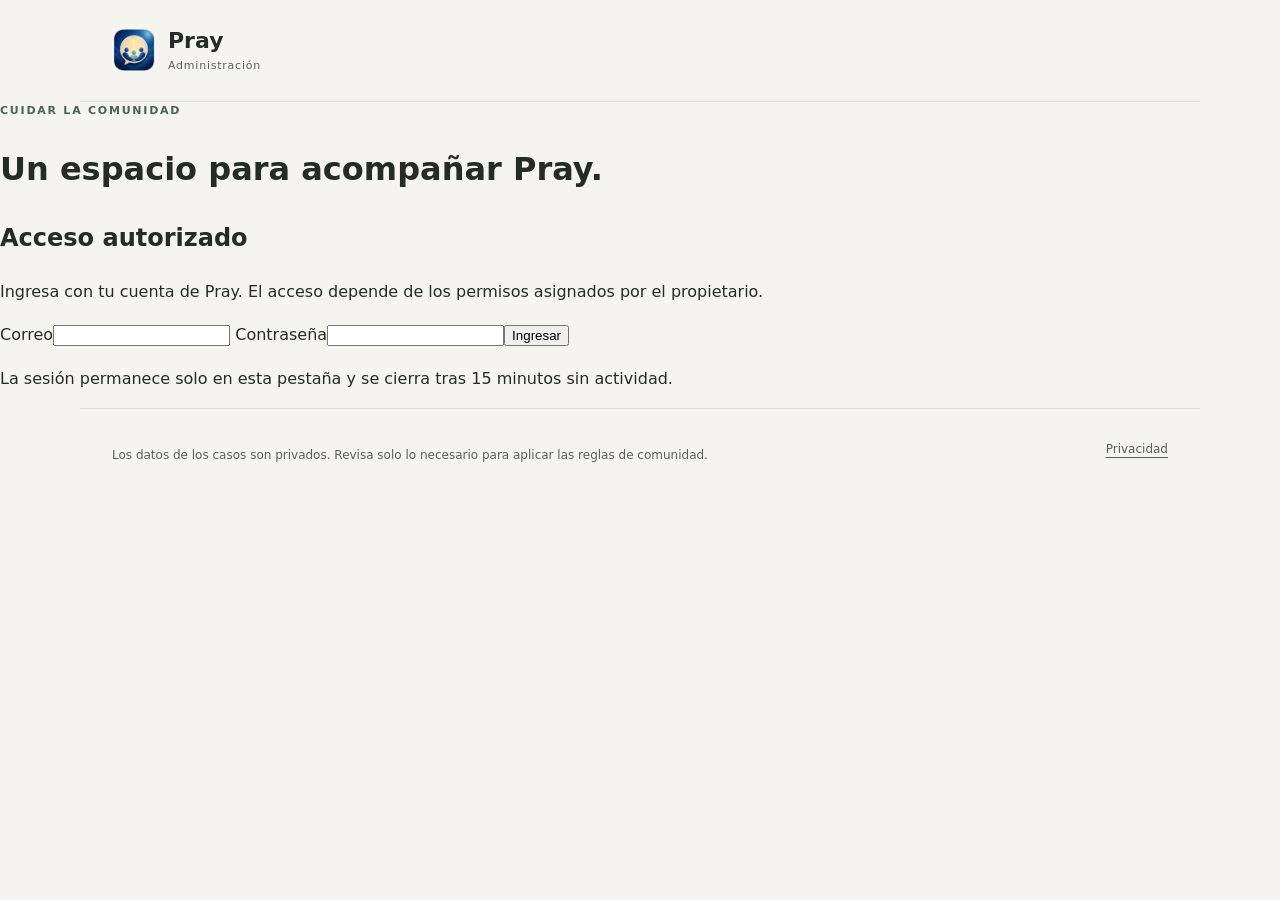
==== admin/index.html @ 740c1b6d "Add protected Pray admin portal and verified email deletion" ====
<!doctype html>
<html lang="es"><head><meta charset="utf-8"><meta name="viewport" content="width=device-width,initial-scale=1">
<meta name="robots" content="noindex,nofollow"><meta name="referrer" content="no-referrer">
<meta http-equiv="Content-Security-Policy" content="default-src 'none'; script-src 'self'; style-src 'self'; img-src 'self'; connect-src https://duhfkkohhesiagwwzpqc.supabase.co; base-uri 'none'; form-action 'none'; object-src 'none'">
<title>Pray · Administración</title><link rel="icon" href="../pray-icon.png"><link rel="stylesheet" href="../legal.css"><link rel="stylesheet" href="admin.css">
<script type="module" src="admin.js"></script></head><body>
<a class="skip" href="#main">Saltar al contenido</a>
<header class="site-header"><a class="brand" href="../index.html"><img src="../pray-icon.png" width="44" height="44" alt=""><span>Pray<small>Administración</small></span></a><button id="logout" hidden>Cerrar sesión</button></header>
<main id="main" class="portal">
<p class="eyebrow">Cuidar la comunidad</p><h1>Un espacio para acompañar Pray.</h1>
<p id="status" role="status" aria-live="polite"></p>
<section id="login" class="login-card"><h2>Acceso autorizado</h2><p>Ingresa con tu cuenta de Pray. El acceso depende de los permisos asignados por el propietario.</p>
<form id="login-form"><label>Correo<input id="email" type="email" autocomplete="username" required maxlength="254"></label>
<label>Contraseña<input id="password" type="password" autocomplete="current-password" required></label><button type="submit">Ingresar</button></form>
<p class="small">La sesión permanece solo en esta pestaña y se cierra tras 15 minutos sin actividad.</p></section>
<div id="workspace" hidden><div class="toolbar"><p id="identity"></p><button id="refresh" class="secondary">Actualizar</button></div>
<nav id="tabs" class="tabs" aria-label="Secciones administrativas"></nav>
<section id="panel" aria-live="polite"></section></div>
</main><footer class="site-footer"><p>Los datos de los casos son privados. Revisa solo lo necesario para aplicar las reglas de comunidad.</p><a href="../privacy.html">Privacidad</a></footer>
</body></html>
---- legal.css ----
@charset "UTF-8";
:root{color-scheme:light;--bg:#f6f4ef;--paper:#fffefa;--ink:#252c28;--muted:#566159;--accent:#4b6353;--line:#dcded6;--soft:#e8eddf;--purple:#716383}
*{box-sizing:border-box}html{background:var(--bg);color:var(--ink);font-family:system-ui,-apple-system,"Segoe UI",sans-serif;line-height:1.7}body{margin:0}a{color:var(--accent);text-underline-offset:4px;overflow-wrap:anywhere}a:hover{color:#293e30}a:focus-visible{outline:3px solid var(--purple);outline-offset:5px;border-radius:3px}.skip{position:absolute;left:16px;top:-100px;z-index:3;background:var(--paper);padding:12px}.skip:focus{top:12px}.site-header,.site-footer{max-width:1120px;margin:auto;padding:28px 32px;display:flex;align-items:center;justify-content:space-between;gap:28px}.site-header{border-bottom:1px solid var(--line)}.brand{display:flex;align-items:center;gap:12px;text-decoration:none;color:var(--ink);font-size:22px;font-weight:700;line-height:1.2}.brand img{border-radius:12px}.brand small{display:block;font-size:11px;font-weight:500;letter-spacing:.07em;color:var(--muted);margin-top:5px}.site-header nav{display:flex;align-items:center;gap:24px}.site-header nav a{font-size:14px;text-decoration:none}.site-header nav a[aria-current]{font-weight:700;text-decoration:underline}.nav-delete{border:1px solid #bbc4b4;border-radius:100px;padding:8px 16px}.home{max-width:1120px;margin:auto;padding:64px 32px 48px}.eyebrow{text-transform:uppercase;font-size:11px;letter-spacing:.16em;color:var(--accent);font-weight:650;margin:0 0 20px}.hero{max-width:820px}.hero h1{font-family:Georgia,"Times New Roman",serif;font-weight:400;font-size:clamp(36px,5vw,62px);line-height:1.14;letter-spacing:-.035em;margin:0 0 28px}.hero h1 em{font-weight:400;color:var(--accent)}.intro{font-size:17px;max-width:590px;color:var(--muted);margin:0}.hero-actions{display:flex;align-items:center;gap:24px;flex-wrap:wrap;margin-top:28px}.button{display:inline-flex;align-items:center;justify-content:center;gap:20px;background:var(--accent);color:white;padding:13px 22px;text-decoration:none;border-radius:100px;line-height:1.5;font-size:14px;font-weight:600}.button:hover{background:#354c3d;color:white}.text-action{font-size:14px}.help-links{display:grid;grid-template-columns:.85fr 1.35fr;gap:64px;margin-top:72px;padding-top:36px;border-top:1px solid var(--line)}.section-label h2{font-family:Georgia,serif;font-weight:400;font-size:30px;line-height:1.25;max-width:290px;margin:0}.section-label .eyebrow{margin-bottom:16px}.link-list a{display:flex;align-items:center;justify-content:space-between;gap:20px;text-decoration:none;padding:17px 0;border-bottom:1px solid var(--line);color:var(--ink)}.link-list a:first-child{padding-top:0}.link-list a:hover strong{text-decoration:underline}.link-list strong{display:block;font-size:16px;font-weight:600}.link-list small{display:block;font-size:13px;color:var(--muted);margin-top:4px}.privacy-note{display:flex;gap:18px;align-items:center;margin-top:36px;max-width:750px;color:var(--muted);font-size:13px}.privacy-note>span{color:var(--accent);font-size:26px}.privacy-note p{margin:0}.document{max-width:820px;margin:40px auto 60px;padding:40px 48px;background:var(--paper);border:1px solid var(--line);border-radius:24px}.document h1{font-family:Georgia,serif;font-weight:400;font-size:clamp(30px,4vw,42px);line-height:1.2;letter-spacing:-.02em;margin:0 0 26px}.document h2{font-size:20px;line-height:1.35;margin:30px 0 12px}.document p,.document li{font-size:15px}.document li{margin:8px 0}.document ul{padding-left:24px}.request-box{padding:24px;background:var(--soft);border-radius:16px;margin:24px 0}.request-box>p:first-child{font-size:18px;font-weight:600;margin:0 0 14px}.request-box .small{font-size:13px;color:#455347;margin:18px 0 0}.site-footer{border-top:1px solid var(--line);align-items:flex-start;padding-top:30px;padding-bottom:40px;color:var(--muted);font-size:12px}.site-footer strong{font-size:16px;color:var(--ink)}.site-footer p{margin:6px 0 0}.site-footer nav{display:flex;gap:22px;flex-wrap:wrap;padding-top:5px}.site-footer a{color:var(--muted)}
@media(max-width:650px){.site-header{padding:20px;gap:18px;flex-wrap:wrap}.site-header nav{width:100%;justify-content:space-between;gap:10px}.site-header nav a{font-size:13px}.nav-delete{padding:6px 12px}.home{padding:36px 22px}.hero h1{font-size:39px}.intro{font-size:15px}.help-links{grid-template-columns:1fr;gap:28px;margin-top:48px;padding-top:28px}.section-label h2{max-width:none;font-size:27px}.document{margin:24px 14px 40px;padding:28px 22px;border-radius:18px}.request-box{padding:18px}.request-box .button{width:100%;padding:12px 15px;font-size:13px}.site-footer{padding:24px 22px 32px;flex-direction:column;gap:22px}.site-footer nav{gap:14px 22px}.privacy-note{align-items:flex-start}.hero-actions{gap:20px}}
@media(prefers-reduced-motion:reduce){*{scroll-behavior:auto!important}}
@media print{.site-header,.site-footer,.skip{display:none}.document{border:0;padding:0;margin:0;max-width:none}html{background:white}.request-box{background:white;border:1px solid #777}.button{color:#000;background:none;border:1px solid #777}}
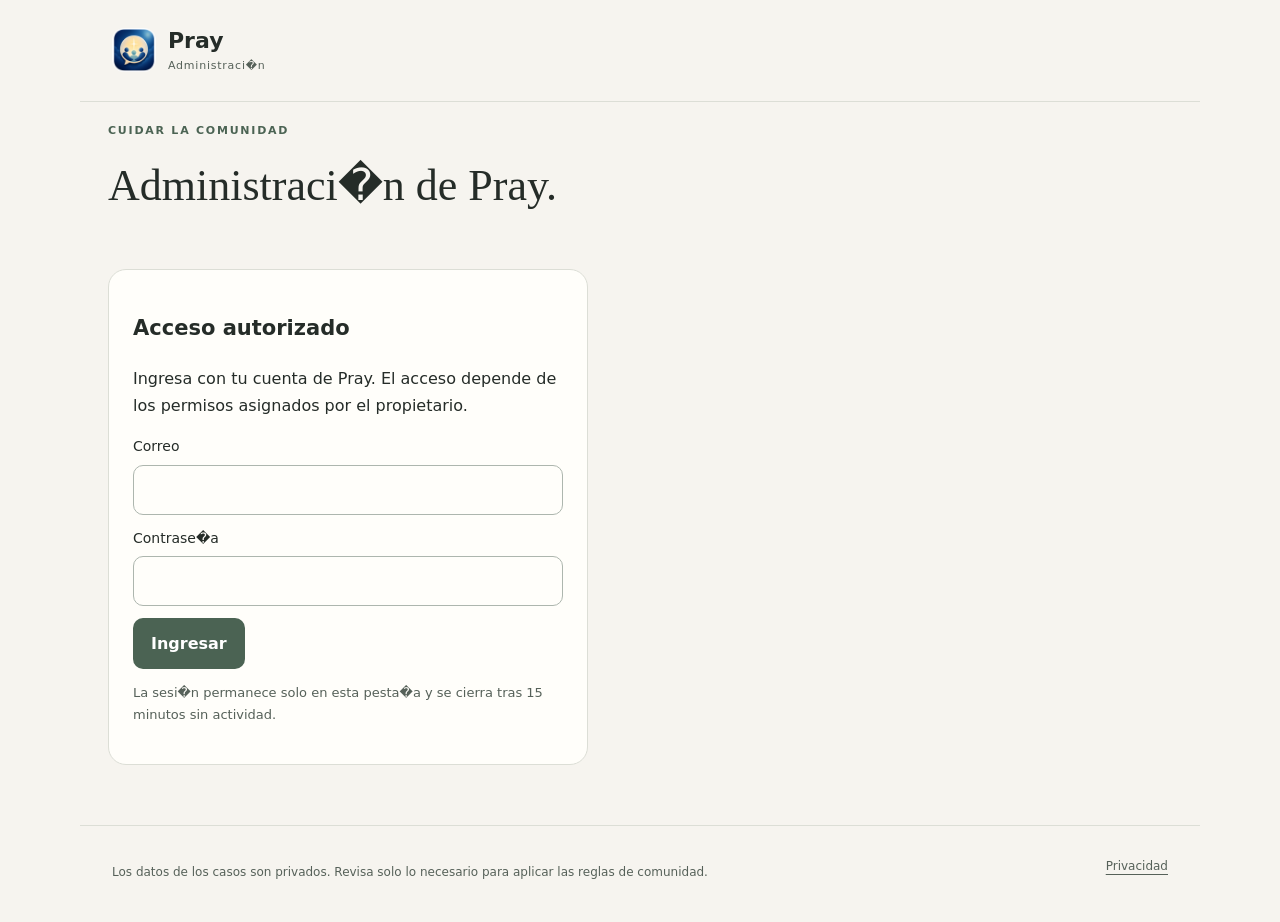
==== commit ecc4091f: "Ordenar administración y separar configuración de traducción de su verificación real" ====
--- a/admin/index.html
+++ b/admin/index.html
@@ -2,19 +2,19 @@
 <html lang="es"><head><meta charset="utf-8"><meta name="viewport" content="width=device-width,initial-scale=1">
 <meta name="robots" content="noindex,nofollow"><meta name="referrer" content="no-referrer">
 <meta http-equiv="Content-Security-Policy" content="default-src 'none'; script-src 'self'; style-src 'self'; img-src 'self'; connect-src https://duhfkkohhesiagwwzpqc.supabase.co; base-uri 'none'; form-action 'none'; object-src 'none'">
-<title>Pray · Administración</title><link rel="icon" href="../pray-icon.png"><link rel="stylesheet" href="../legal.css"><link rel="stylesheet" href="admin.css">
-<script type="module" src="admin.js"></script></head><body>
+<title>Pray � Administraci�n</title><link rel="icon" href="../pray-icon.png"><link rel="stylesheet" href="../legal.css"><link rel="stylesheet" href="admin.css?v=20261022">
+<script type="module" src="admin.js?v=20261022"></script></head><body>
 <a class="skip" href="#main">Saltar al contenido</a>
-<header class="site-header"><a class="brand" href="../index.html"><img src="../pray-icon.png" width="44" height="44" alt=""><span>Pray<small>Administración</small></span></a><button id="logout" hidden>Cerrar sesión</button></header>
+<header class="site-header"><a class="brand" href="../index.html"><img src="../pray-icon.png" width="44" height="44" alt=""><span>Pray<small>Administraci�n</small></span></a><button id="logout" hidden>Cerrar sesi�n</button></header>
 <main id="main" class="portal">
-<p class="eyebrow">Cuidar la comunidad</p><h1>Un espacio para acompañar Pray.</h1>
+<p class="eyebrow">Cuidar la comunidad</p><h1>Administraci�n de Pray.</h1>
 <p id="status" role="status" aria-live="polite"></p>
 <section id="login" class="login-card"><h2>Acceso autorizado</h2><p>Ingresa con tu cuenta de Pray. El acceso depende de los permisos asignados por el propietario.</p>
 <form id="login-form"><label>Correo<input id="email" type="email" autocomplete="username" required maxlength="254"></label>
-<label>Contraseña<input id="password" type="password" autocomplete="current-password" required></label><button type="submit">Ingresar</button></form>
-<p class="small">La sesión permanece solo en esta pestaña y se cierra tras 15 minutos sin actividad.</p></section>
+<label>Contrase�a<input id="password" type="password" autocomplete="current-password" required></label><button type="submit">Ingresar</button></form>
+<p class="small">La sesi�n permanece solo en esta pesta�a y se cierra tras 15 minutos sin actividad.</p></section>
 <div id="workspace" hidden><div class="toolbar"><p id="identity"></p><button id="refresh" class="secondary">Actualizar</button></div>
-<nav id="tabs" class="tabs" aria-label="Secciones administrativas"></nav>
-<section id="panel" aria-live="polite"></section></div>
+<div class="admin-layout"><nav id="tabs" class="tabs" aria-label="Secciones administrativas"></nav>
+<div class="admin-content"><p id="section-description" class="notice"></p><section id="panel" aria-live="polite"></section></div></div></div>
 </main><footer class="site-footer"><p>Los datos de los casos son privados. Revisa solo lo necesario para aplicar las reglas de comunidad.</p><a href="../privacy.html">Privacidad</a></footer>
 </body></html>
--- a/admin/admin.css
+++ b/admin/admin.css
@@ -0,0 +1,9 @@
+.portal{max-width:1120px;margin:20px auto 60px;padding:0 28px}.portal h1{font-family:Georgia,serif;font-weight:400;font-size:clamp(30px,4vw,44px);line-height:1.2;max-width:750px;margin:12px 0 24px}.login-card,.card{background:var(--paper);border:1px solid var(--line);border-radius:18px;padding:24px;margin:16px 0}.login-card{max-width:480px}.portal h2{font-size:21px}.portal h3{font-size:17px;margin:0 0 8px}label{display:block;font-size:14px;margin:12px 0}input,select,textarea{display:block;width:100%;padding:12px;border:1px solid #adb6ae;border-radius:10px;background:var(--paper);color:var(--ink);font:inherit;margin-top:6px}textarea{min-height:85px;resize:vertical}input[type=checkbox]{display:inline;width:auto;margin:0 9px 0 0}button{background:var(--accent);color:white;border:0;border-radius:10px;padding:12px 18px;font:inherit;font-weight:600;cursor:pointer;min-height:44px}button.secondary{background:var(--soft);color:var(--ink)}button.danger{background:#a53735}button:disabled{opacity:.55;cursor:wait}button:focus-visible,input:focus-visible,select:focus-visible,textarea:focus-visible{outline:3px solid #659686;outline-offset:3px}.toolbar,.actions{display:flex;align-items:center;gap:12px;flex-wrap:wrap}.toolbar{justify-content:space-between}.tabs{display:flex;gap:8px;flex-wrap:wrap;margin:20px 0}.tabs button{background:var(--soft);color:var(--ink)}.tabs button[aria-current=true]{background:var(--accent);color:white}.metrics{display:grid;grid-template-columns:repeat(auto-fit,minmax(155px,1fr));gap:14px}.metric{border:1px solid var(--line);border-radius:14px;padding:20px;background:var(--paper)}.metric strong{display:block;font-size:30px}.small,.muted{font-size:13px;color:var(--muted)}.case-text{white-space:pre-wrap;overflow-wrap:anywhere;max-height:450px;overflow:auto;line-height:1.6}.grid-form{display:grid;grid-template-columns:repeat(auto-fit,minmax(240px,1fr));gap:8px 24px}.permission-row{display:flex;flex-wrap:wrap;gap:0 18px}.notice{padding:14px;background:var(--soft);border-radius:10px}#status{min-height:24px}#status[data-error=true]{color:#a53735}table{width:100%;border-collapse:collapse;font-size:14px}th,td{text-align:left;border-bottom:1px solid var(--line);padding:12px}.table-wrap{overflow:auto}.stat-list{padding-left:20px}.portal [hidden],header [hidden]{display:none!important}@media(max-width:650px){.portal{padding:0 18px}.card,.login-card{padding:18px}.actions button{flex:1}.tabs button{font-size:14px}.portal h1{font-size:32px}}@media print{#workspace{display:none}}
+
+.card h4{margin:1rem 0 .4rem}.card textarea{min-height:6rem;resize:vertical}.card .card{margin-top:.8rem;background:var(--surface,#fff)}.permission-row{row-gap:.6rem}
+.card { overflow-wrap:anywhere; }
+.pin-candidates{display:grid;gap:12px;margin:12px 0;max-height:520px;overflow:auto}.pin-candidate{padding:16px;border:1px solid var(--line);border-radius:12px;background:var(--paper)}.pin-candidate p{margin:8px 0}.pin-candidate .case-text{max-height:110px}.pin-candidate button{margin-top:6px}
+
+/* Layout shared by every administrative section. */
+.admin-layout{display:grid;grid-template-columns:210px minmax(0,1fr);gap:28px;align-items:start}.admin-content{min-width:0}.tabs{display:block;position:sticky;top:20px;margin-top:16px}.nav-group{margin-bottom:22px}.nav-label{font-size:11px;text-transform:uppercase;letter-spacing:.1em;color:var(--muted);margin:0 10px 6px}.tabs button{display:block;width:100%;text-align:left;margin:4px 0;min-height:48px}.config-group{margin:0;border:1px solid var(--line);border-radius:12px;padding:16px;min-width:0}.config-group legend{font-weight:650;padding:0 6px}.config-group label:has(input[type=checkbox]){display:flex;align-items:start;gap:8px;padding:8px 0}.config-group input[type=checkbox]{flex-shrink:0;margin-top:5px}.diagnostic-grid{display:grid;grid-template-columns:repeat(auto-fit,minmax(180px,1fr));gap:12px;margin:16px 0}.diagnostic-state{border:1px solid var(--line);border-radius:12px;padding:14px}.diagnostic-state strong{display:block}.diagnostic-state p{margin:6px 0}.diagnostic-result{white-space:pre-line;border-left:3px solid var(--purple);padding:12px 16px;background:var(--soft);margin:16px 0}.card>.grid-form{margin:20px 0}.card .actions{margin-top:14px}.portal h1{margin-bottom:16px}.toolbar{padding:10px 0}.table-wrap th{background:var(--soft)}
+@media(max-width:760px){.admin-layout{grid-template-columns:1fr;gap:0}.tabs{position:static;display:flex;overflow-x:auto;gap:16px;flex-wrap:nowrap;padding-bottom:8px}.nav-group{flex:0 0 auto;margin-bottom:0}.tabs button{width:auto;display:inline-block;margin:4px 4px 0 0}.grid-form{grid-template-columns:1fr}.portal{padding:0 16px}.diagnostic-grid{grid-template-columns:1fr}}
